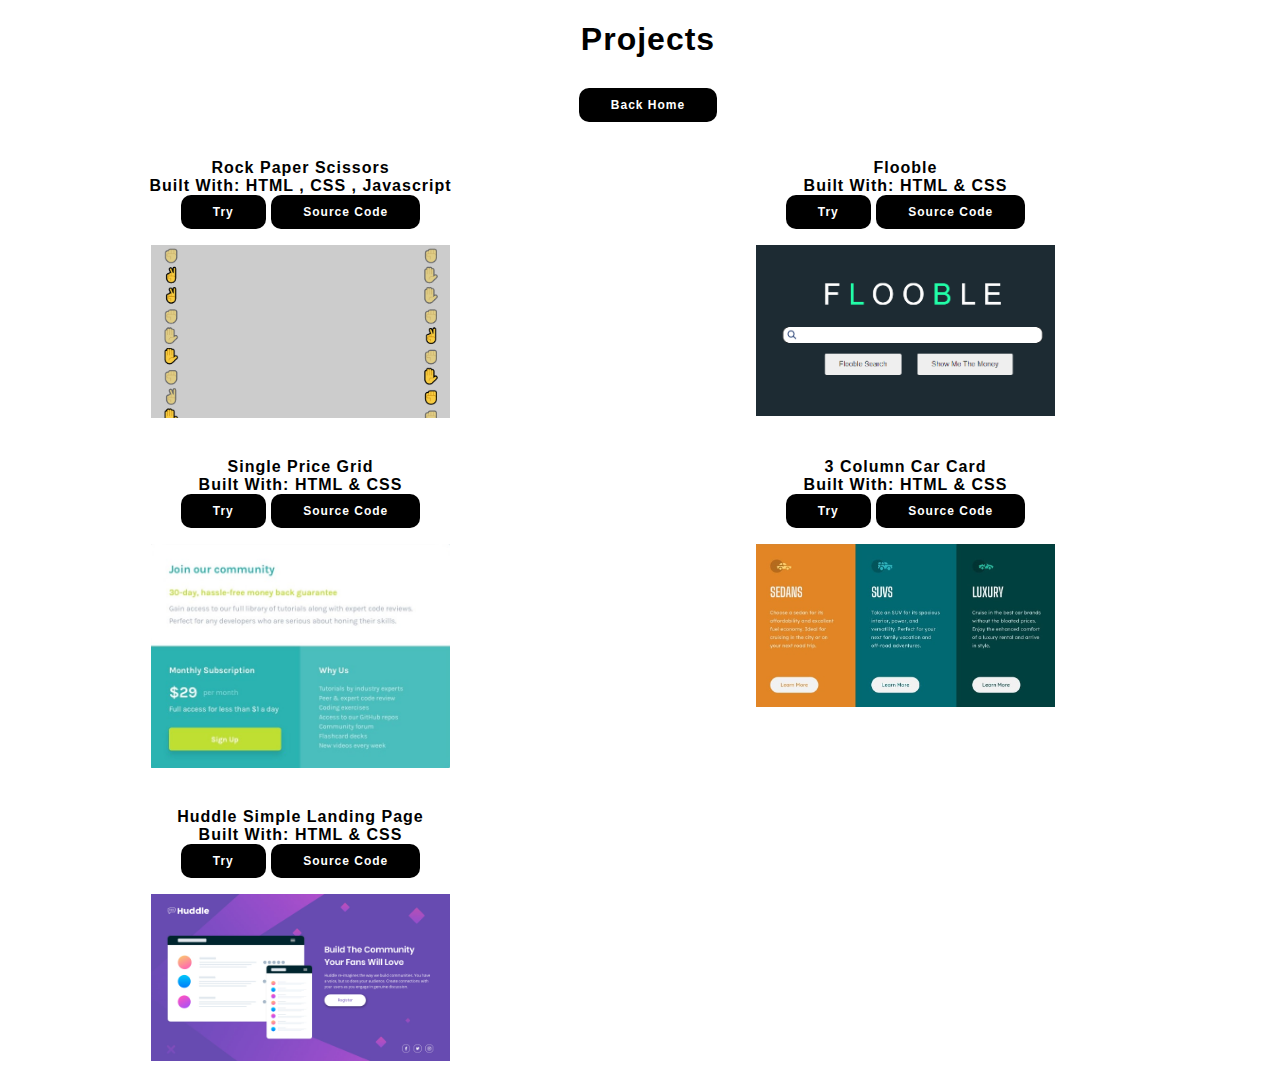
==== projects.html @ abe52ce7 "commit" ====
<!DOCTYPE html>
<html lang="en">
<head>
    <meta charset="UTF-8">
    <meta http-equiv="X-UA-Compatible" content="IE=edge">
    <meta name="viewport" content="width=device-width, initial-scale=1.0">
    <title>Projects</title>

    <link rel="stylesheet" href="css/projstyles.css">
</head>
<body>
            <h1>Projects</h1>
            <h1><a href="./index.html" target="blank" class="button">Back Home</a></h1>
            
           

            <div class='main-container'>
                <div class='item'>
			<p class="projhead"><strong>Rock Paper Scissors</strong> 
			<br> <strong>Built With:</strong> HTML , CSS , Javascript <br> <a href='https://gilreon.github.io/rsp/' target="_blank" class="button">Try</a> <a href='https://github.com/Gilreon/rsp' target="_blank" class="button">Source Code</a></p>
            
			<img class='proj-1 proj' src="images/rsp-original.png">
        </div>
                <div class='item'>
			<p class="projhead"><strong>Flooble</strong> 
			<br><strong>Built With: </strong>HTML &amp; CSS  <br> <a href='https://gilreon.github.io/flooble_project01/' target="_blank" class="button">Try</a> <a href='https://github.com/Gilreon/flooble_project01' target="_blank" class="button">Source Code</a></p>
			<img class='proj-2 proj' src="images/proj2.png">
        </div>
        <div class='item'>
			<p class="projhead"><strong>Single Price Grid</strong> 
				<br><strong>Built With: </strong>HTML &amp; CSS <br> <a href='https://gilreon.github.io/single-price-grid-component-master/' target="_blank" class="button">Try</a> <a href='https://github.com/Gilreon/single-price-grid-component-master' target="_blank" class="button">Source Code</a> </p>
				<img class='proj-3 proj' src="images/3-grid-desktop-design.jpg">
            </div>

            <div class='item'>
				<p class="projhead"><strong>3 Column Car Card</strong>
					<br><strong>Built With: </strong>HTML &amp; CSS <br> <a href='https://gilreon.github.io/3-column-preview-card/' target="_blank" class="button">Try</a> <a href='https://github.com/Gilreon/3-column-preview-card' target="_blank" class="button">Source Code</a></p>
					<img class='proj-4 proj' src="images/3-column-card-desktop-design.jpg">
                </div>
                <div class='item'>
					<p class="projhead"><strong>Huddle Simple Landing Page</strong>
						<br><strong>Built With: </strong>HTML &amp; CSS <br> <a href='https://gilreon.github.io/huddle-landing-page-with-single-introductory-section-master/' target="_blank" class="button">Try</a> <a href='https://github.com/Gilreon/huddle-landing-page-with-single-introductory-section-master' target="_blank" class="button">Source Code</a></p>
						<img class='proj-4 proj' src="images/huddle-desktop-design.jpg">
                    </div>
                </div>
				
</body>
</html>
---- css/projstyles.css ----
* {
    box-sizing: border-box;

}

h1,h2,h3,h4,h5,h6,p {
    font-family: 'Nunito Sans', sans-serif;
    font-style: normal;
    font-weight: bold;
    line-height: normal;
    letter-spacing: 1px;
    text-align: center;
  }

body {
    width: 100vw;
   
}


img {
    max-width: 300px;

}

.item {
    width: 45%;
    text-align: center;
}

.button {
    background-color: black; /* Green */
    border: none;
    border-radius: 10px;
    color: white;
    padding: 10px 32px;
    text-align: center;
    text-decoration: none;
    display: inline-block;
    font-size: 12px;

}
.button:hover {
    background-color: rgb(133, 131, 131);
    color:black;

}

.main-container {
    display: flex;
    flex-wrap: wrap;
    margin: -10px;
}

div {
    flex-direction: row;  
    margin: 10px;
    
}
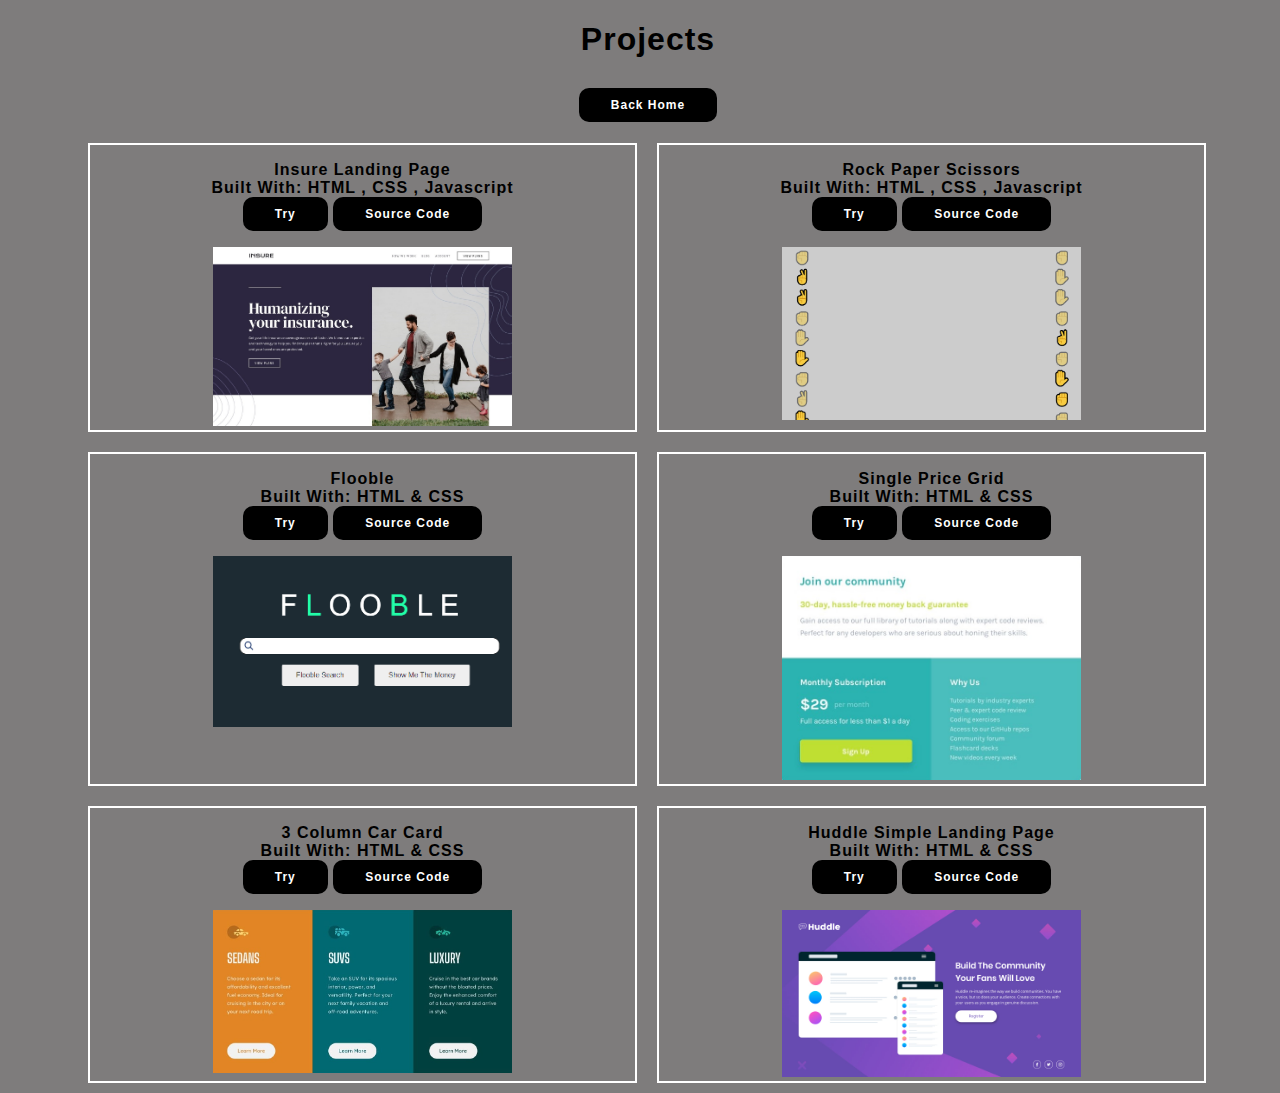
==== commit ec3dc0eb: "media quaries" ====
--- a/projects.html
+++ b/projects.html
@@ -15,6 +15,11 @@
            
 
             <div class='main-container'>
+                <div class='item'>
+					<p class="projhead"><strong>Insure Landing Page</strong>
+						<br><strong>Built With: </strong>HTML , CSS , Javascript <br> <a href='https://gilreon.github.io/insure-landing-page-master/' target="_blank" class="button">Try</a> <a href='https://github.com/Gilreon/insure-landing-page-master' target="_blank" class="button">Source Code</a></p>
+						<img class='proj-4 proj' src="images/insure-design.jpg">
+                    </div>
                 <div class='item'>
 			<p class="projhead"><strong>Rock Paper Scissors</strong> 
 			<br> <strong>Built With:</strong> HTML , CSS , Javascript <br> <a href='https://gilreon.github.io/rsp/' target="_blank" class="button">Try</a> <a href='https://github.com/Gilreon/rsp' target="_blank" class="button">Source Code</a></p>
--- a/css/projstyles.css
+++ b/css/projstyles.css
@@ -13,8 +13,9 @@
     text-align: center;
   }
 
-body {
+  body {
     width: 100vw;
+    background-color: rgb(126, 124, 124);
    
 }
 
@@ -51,10 +52,78 @@
     display: flex;
     flex-wrap: wrap;
     margin: -10px;
+    margin-left: 70px;
 }
 
-div {
+div .item {
+    border: 2px solid white;
     flex-direction: row;  
     margin: 10px;
+    justify-content: center;
+    align-items: center;
+    
+}
+
+@media screen and (max-width: 768px) {
+    
+    img {
+        max-width: 250px;
+    
+    }
+
+    .main-container {
+        display: flex;
+        margin-right: 70px;
+    }
+
+   div .item {
+    border: 2px solid white;
+   }
+
+   div {
+        flex-direction: column;
+        justify-content: center;
+        align-items: center;
+
+    }
+
+
+}
+
+@media screen and (max-width: 700px) {
+
+    img {
+        max-width: 300px;
+        display: block;
+        padding-right: 120px;
+    }
+    
+    .main-container {
+        display: flex;
+        border: none;
+        align-content: center;
+        margin-right: 0;
+        margin-left: 0;
+
+    }
+
+
+    .button {
+        background-color: black; /* Green */
+        border: none;
+        color: white;
+        padding: 10px 10px;
+        text-align: center;
+        text-decoration: none;
+        display: inline-block;
+        font-size: 12px;
+        margin-top: 5px;
+    
+    }
+
+    div .item {
+        border: none;
+        flex-direction: column;  
+       }
     
 }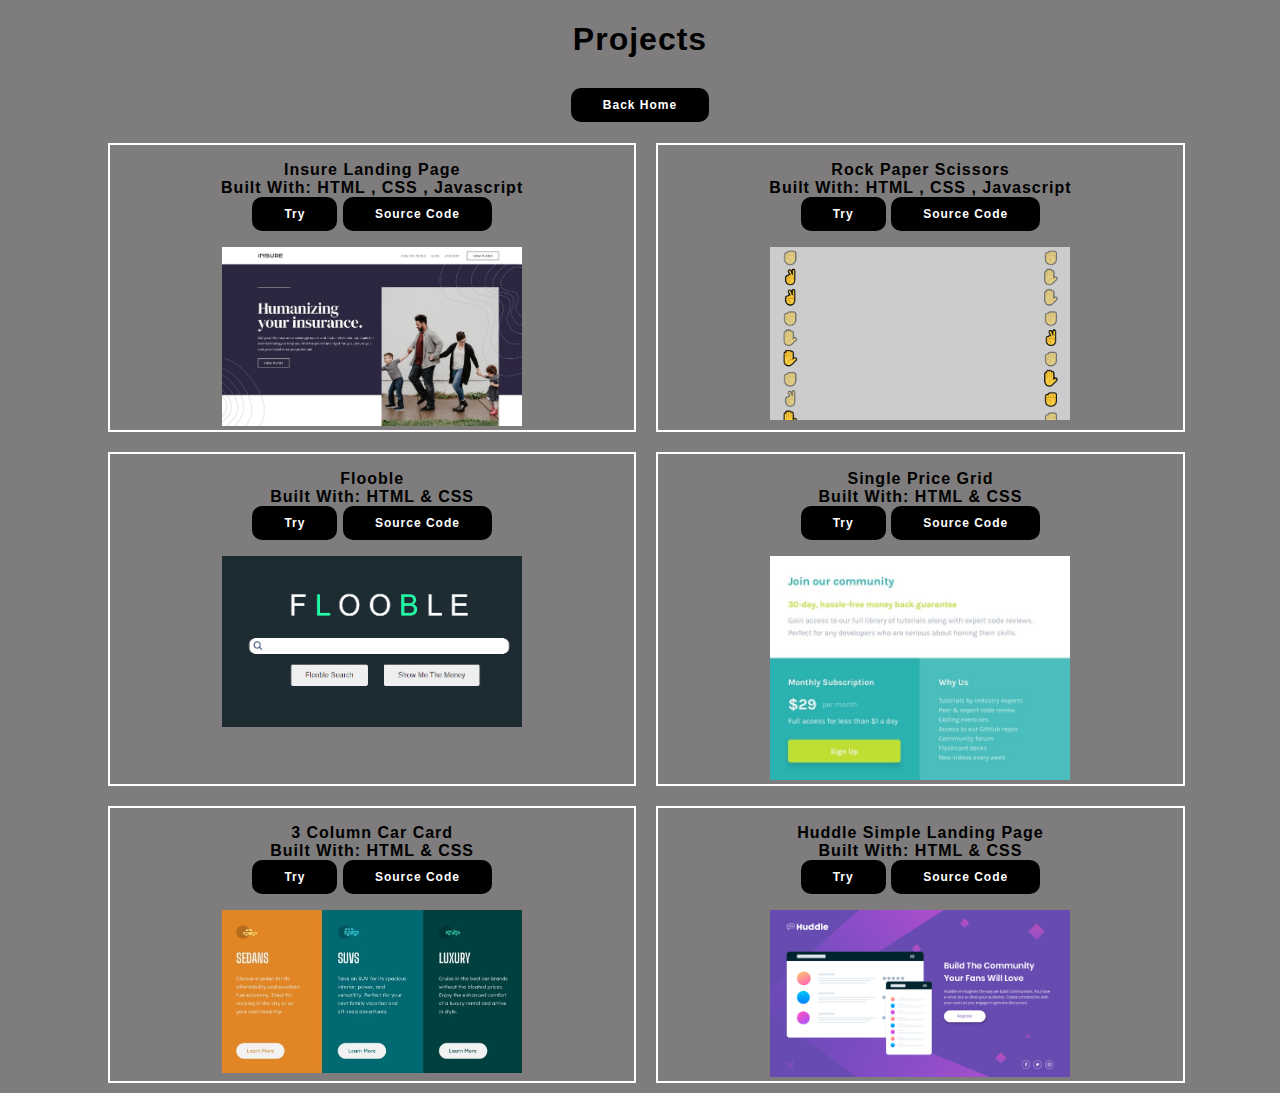
==== commit 13329230: "fix project page media quaries" ====
--- a/projects.html
+++ b/projects.html
@@ -9,8 +9,10 @@
     <link rel="stylesheet" href="css/projstyles.css">
 </head>
 <body>
+        <div class="heading">
             <h1>Projects</h1>
             <h1><a href="./index.html" target="blank" class="button">Back Home</a></h1>
+        </div>
             
            
 
--- a/css/projstyles.css
+++ b/css/projstyles.css
@@ -14,11 +14,14 @@
   }
 
   body {
-    width: 100vw;
     background-color: rgb(126, 124, 124);
    
 }
 
+.heading {
+    margin: 0 auto;
+
+}
 
 img {
     max-width: 300px;
@@ -51,8 +54,8 @@
 .main-container {
     display: flex;
     flex-wrap: wrap;
-    margin: -10px;
-    margin-left: 70px;
+    margin: -10px auto;
+    margin-left: 90px;
 }
 
 div .item {
@@ -61,6 +64,13 @@
     margin: 10px;
     justify-content: center;
     align-items: center;
+    
+}
+@media screen and (min-width: 1900px) {
+    .main-container{
+        margin-left: 130px;
+
+    }
     
 }
 
@@ -104,6 +114,7 @@
         align-content: center;
         margin-right: 0;
         margin-left: 0;
+        margin: 0 auto;
 
     }
 
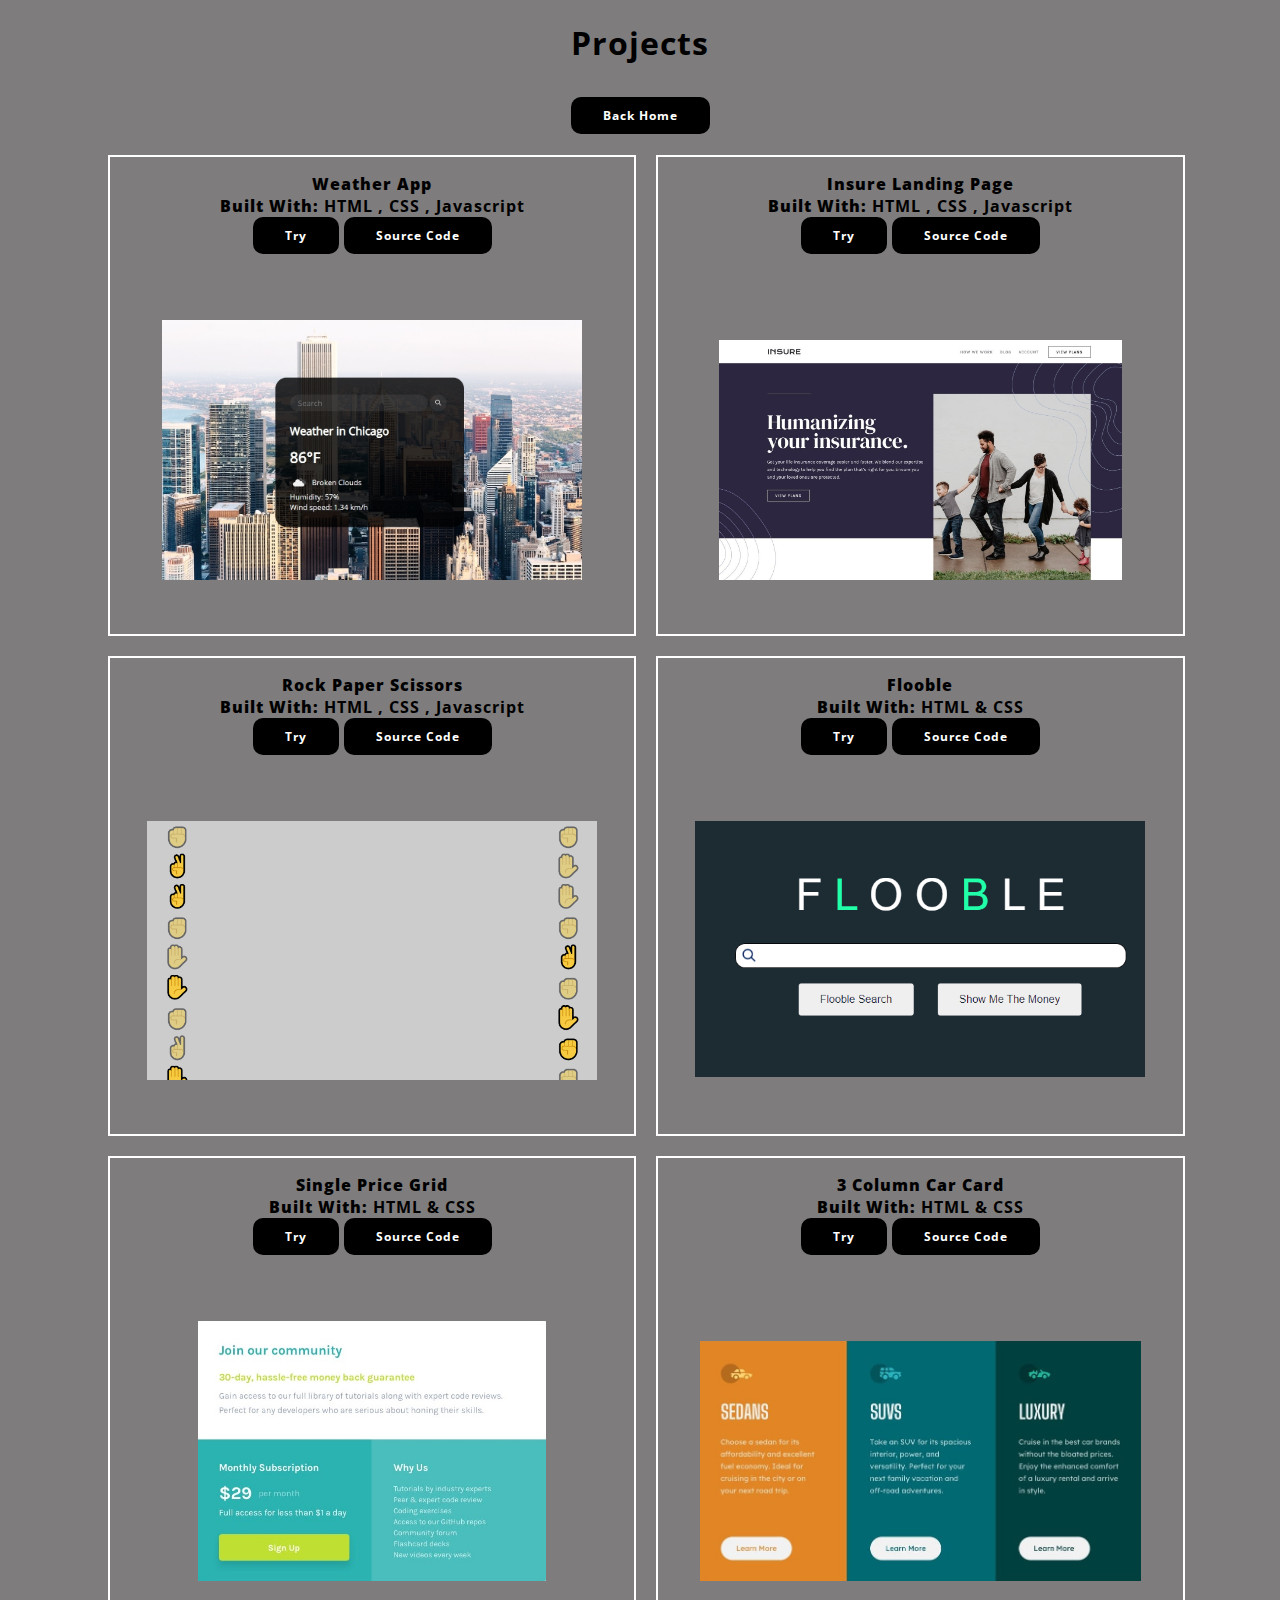
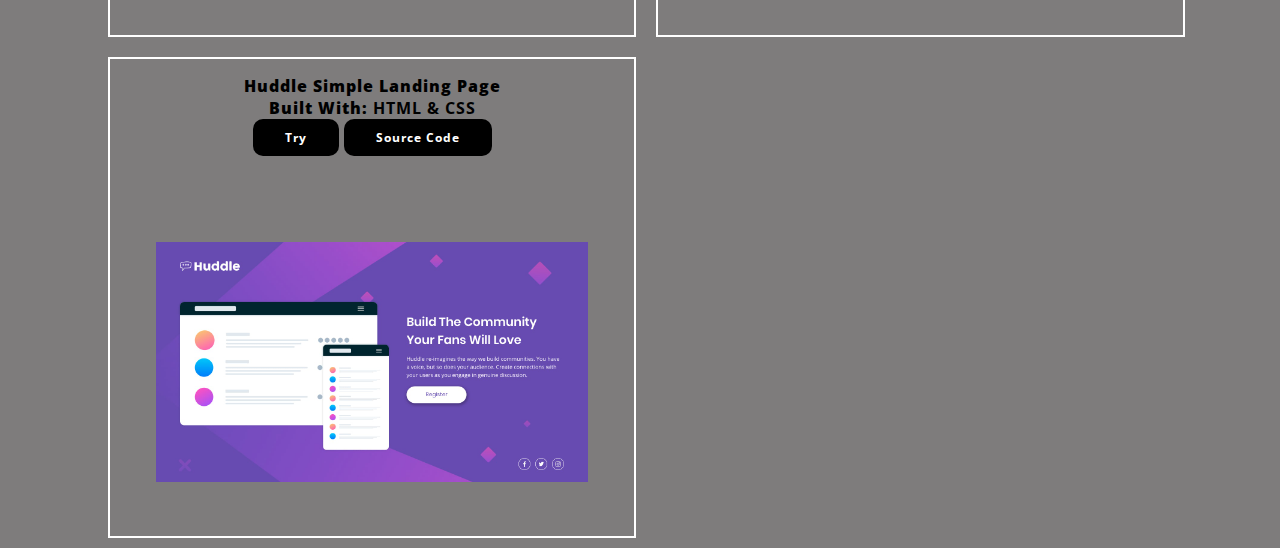
==== commit f5e2fefc: "added new fonts/styling to projects page + project" ====
--- a/projects.html
+++ b/projects.html
@@ -16,7 +16,11 @@
             
            
 
-            <div class='main-container'>
+            <div class='main-container'><div class='item'>
+                <p class="projhead"><strong>Weather App</strong>
+                    <br><strong>Built With: </strong>HTML , CSS , Javascript <br> <a href='https://gilreon.github.io/weather-app/' target="_blank" class="button">Try</a> <a href='https://github.com/Gilreon/weather-app' target="_blank" class="button">Source Code</a></p>
+                    <img class='proj-5 proj' src="images/weather.jpg">
+                </div>
                 <div class='item'>
 					<p class="projhead"><strong>Insure Landing Page</strong>
 						<br><strong>Built With: </strong>HTML , CSS , Javascript <br> <a href='https://gilreon.github.io/insure-landing-page-master/' target="_blank" class="button">Try</a> <a href='https://github.com/Gilreon/insure-landing-page-master' target="_blank" class="button">Source Code</a></p>
--- a/css/projstyles.css
+++ b/css/projstyles.css
@@ -1,11 +1,12 @@
-
+@import url('https://fonts.googleapis.com/css2?family=Open+Sans:ital@1&display=swap');
+@import url('https://fonts.googleapis.com/css2?family=Open+Sans:wght@600&display=swap');
 * {
     box-sizing: border-box;
 
 }
 
 h1,h2,h3,h4,h5,h6,p {
-    font-family: 'Nunito Sans', sans-serif;
+    font-family: 'Open Sans', sans-serif;
     font-style: normal;
     font-weight: bold;
     line-height: normal;
@@ -24,13 +25,29 @@
 }
 
 img {
-    max-width: 300px;
+    max-width: 450px;
+    max-height: 260px;
+
 
 }
+
 
 .item {
     width: 45%;
     text-align: center;
+}
+
+.proj{
+    margin: 50px 15px;
+}
+.proj-4 {
+    padding-top: 20px;
+
+}
+
+.projhead {
+    font-family: 'Open Sans', sans-serif;
+
 }
 
 .button {
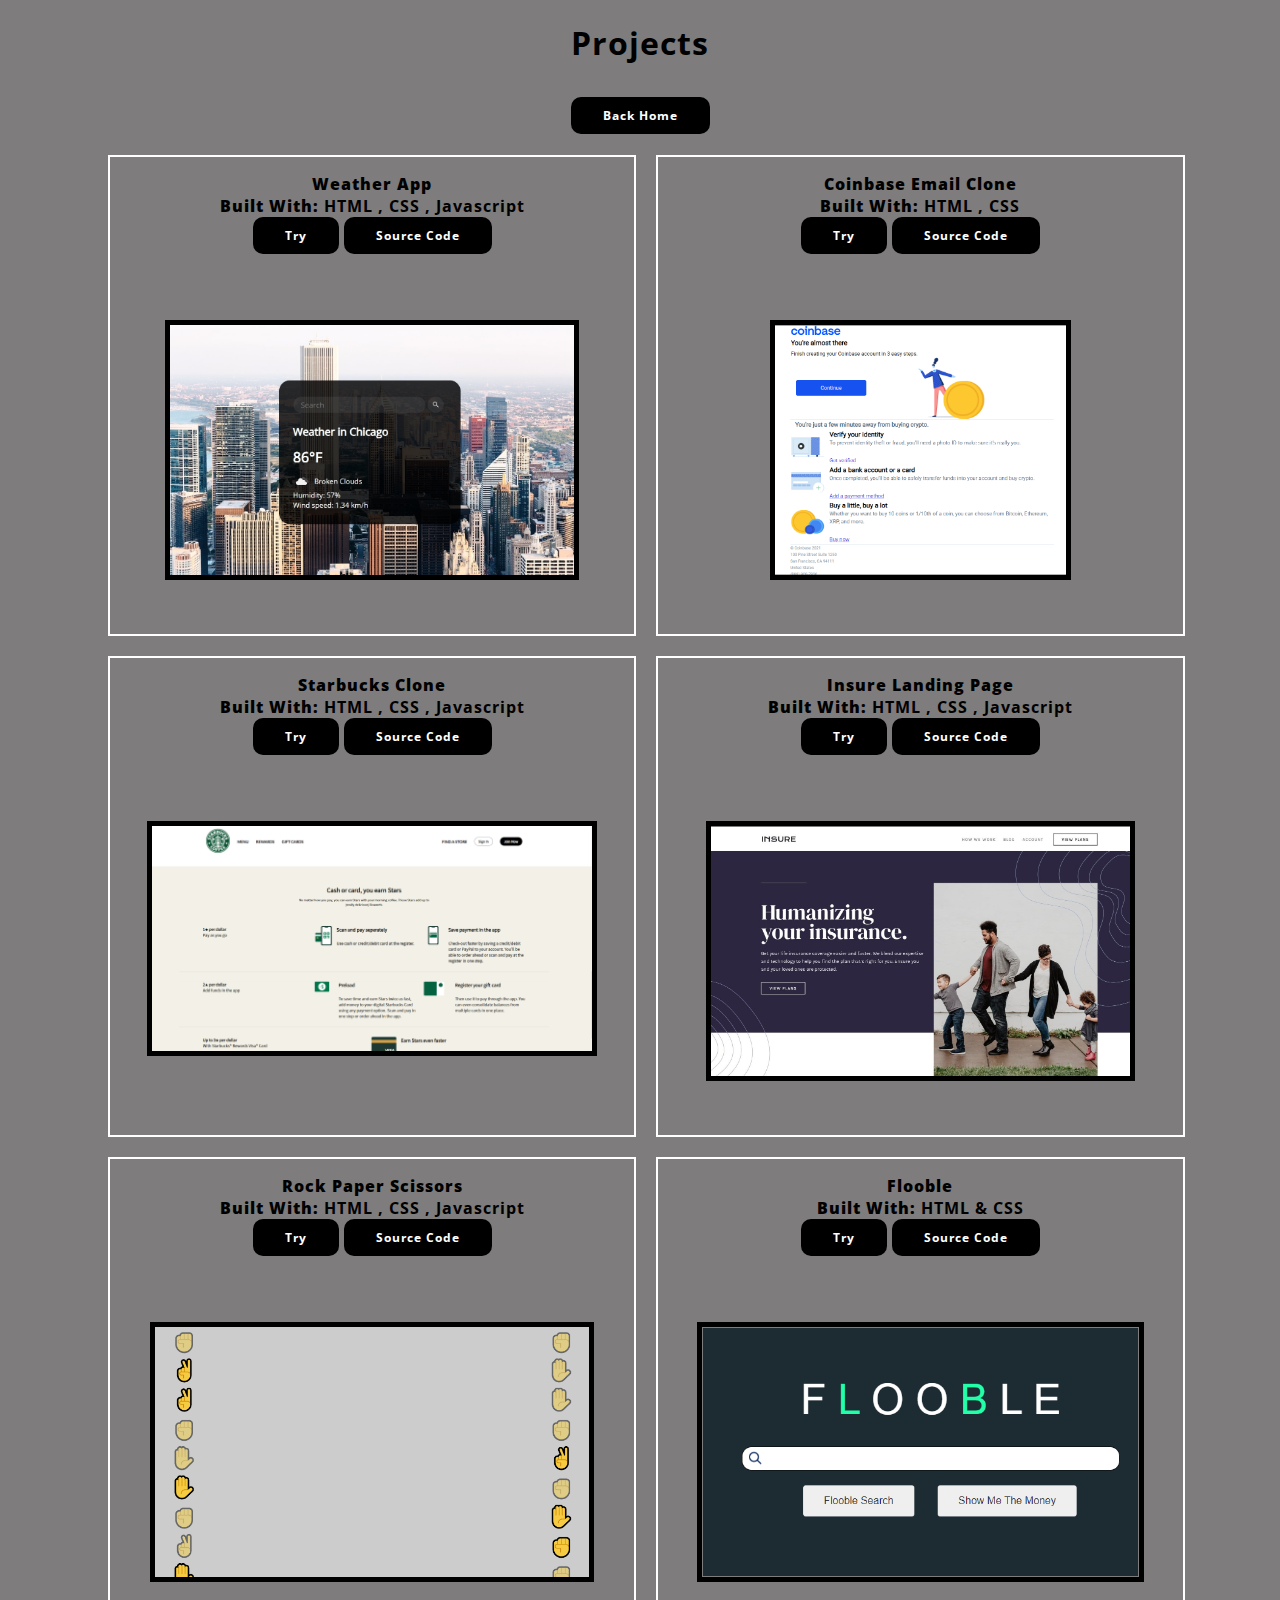
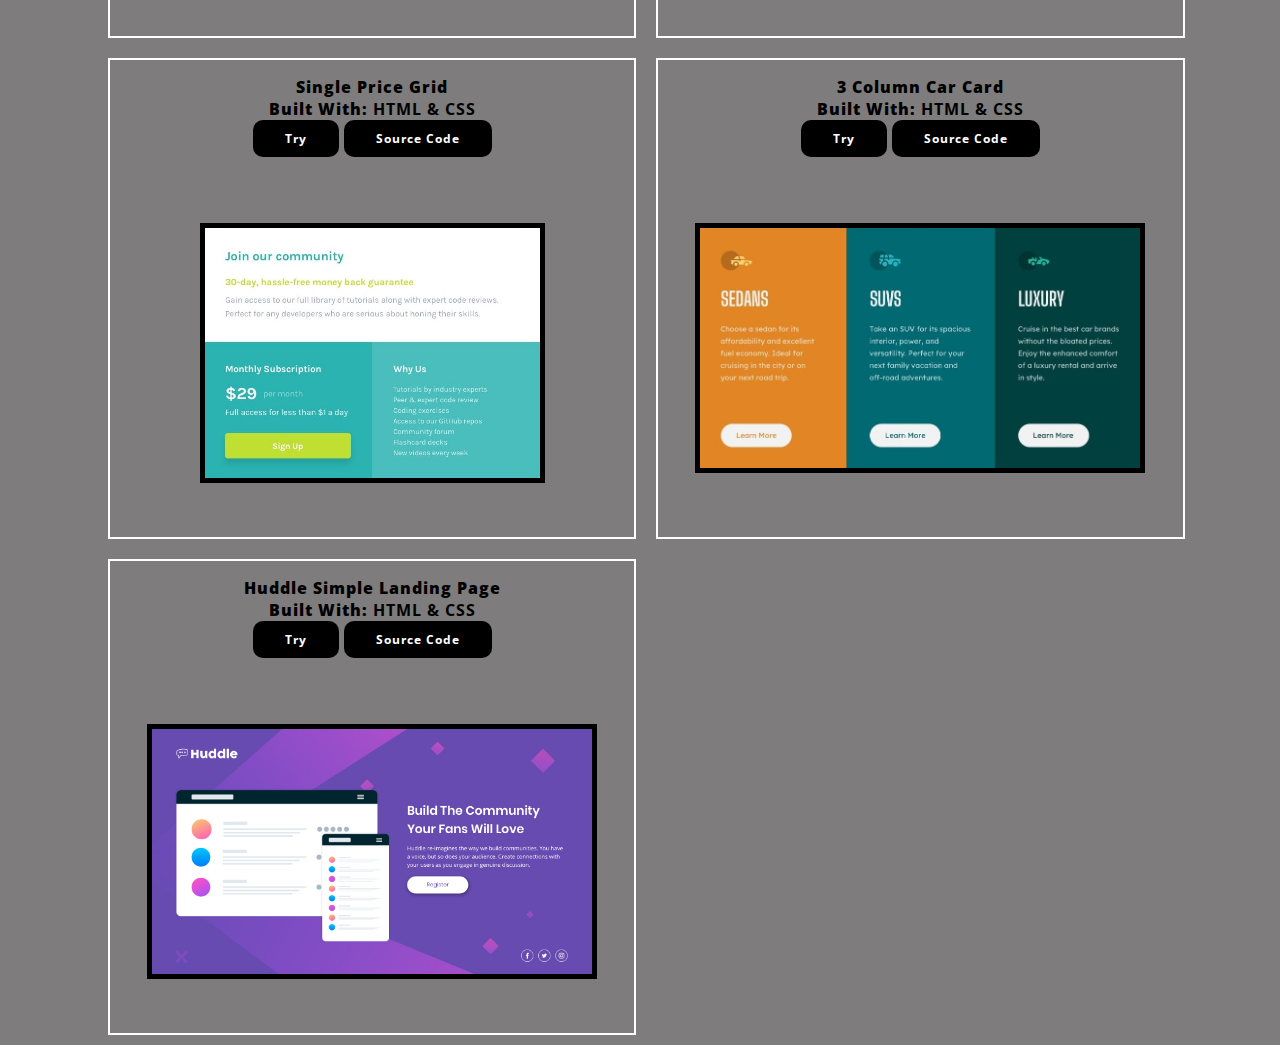
==== commit 2e63c7dd: "borders to projects" ====
--- a/projects.html
+++ b/projects.html
@@ -19,8 +19,20 @@
             <div class='main-container'><div class='item'>
                 <p class="projhead"><strong>Weather App</strong>
                     <br><strong>Built With: </strong>HTML , CSS , Javascript <br> <a href='https://gilreon.github.io/weather-app/' target="_blank" class="button">Try</a> <a href='https://github.com/Gilreon/weather-app' target="_blank" class="button">Source Code</a></p>
-                    <img class='proj-5 proj' src="images/weather.jpg">
+                    <div class="img">
+                    <img class='proj-1 proj' src="images/weather.jpg">
+                    </div>
                 </div>
+                <div class='item'>
+					<p class="projhead"><strong>Coinbase Email Clone</strong>
+						<br><strong>Built With: </strong>HTML , CSS <br> <a href='https://gilreon.github.io/coinbase-email-clone/' target="_blank" class="button">Try</a> <a href='https://github.com/Gilreon/coinbase-email-clone' target="_blank" class="button">Source Code</a></p>
+						<img class='proj-2 proj' src="images/coinbase.png">
+                    </div>
+                <div class='item'>
+					<p class="projhead"><strong>Starbucks Clone</strong>
+						<br><strong>Built With: </strong>HTML , CSS , Javascript <br> <a href='https://gilreon.github.io/starbucks-mockup/' target="_blank" class="button">Try</a> <a href='https://github.com/Gilreon/starbucks-mockup' target="_blank" class="button">Source Code</a></p>
+						<img class='proj-3 proj' src="images/starbuck4.png">
+                    </div>
                 <div class='item'>
 					<p class="projhead"><strong>Insure Landing Page</strong>
 						<br><strong>Built With: </strong>HTML , CSS , Javascript <br> <a href='https://gilreon.github.io/insure-landing-page-master/' target="_blank" class="button">Try</a> <a href='https://github.com/Gilreon/insure-landing-page-master' target="_blank" class="button">Source Code</a></p>
@@ -30,28 +42,28 @@
 			<p class="projhead"><strong>Rock Paper Scissors</strong> 
 			<br> <strong>Built With:</strong> HTML , CSS , Javascript <br> <a href='https://gilreon.github.io/rsp/' target="_blank" class="button">Try</a> <a href='https://github.com/Gilreon/rsp' target="_blank" class="button">Source Code</a></p>
             
-			<img class='proj-1 proj' src="images/rsp-original.png">
+			<img class='proj-5 proj' src="images/rsp-original.png">
         </div>
                 <div class='item'>
 			<p class="projhead"><strong>Flooble</strong> 
 			<br><strong>Built With: </strong>HTML &amp; CSS  <br> <a href='https://gilreon.github.io/flooble_project01/' target="_blank" class="button">Try</a> <a href='https://github.com/Gilreon/flooble_project01' target="_blank" class="button">Source Code</a></p>
-			<img class='proj-2 proj' src="images/proj2.png">
+			<img class='proj-6 proj' src="images/proj2.png">
         </div>
         <div class='item'>
 			<p class="projhead"><strong>Single Price Grid</strong> 
 				<br><strong>Built With: </strong>HTML &amp; CSS <br> <a href='https://gilreon.github.io/single-price-grid-component-master/' target="_blank" class="button">Try</a> <a href='https://github.com/Gilreon/single-price-grid-component-master' target="_blank" class="button">Source Code</a> </p>
-				<img class='proj-3 proj' src="images/3-grid-desktop-design.jpg">
+				<img class='proj-7 proj' src="images/3-grid-desktop-design.jpg">
             </div>
 
             <div class='item'>
 				<p class="projhead"><strong>3 Column Car Card</strong>
 					<br><strong>Built With: </strong>HTML &amp; CSS <br> <a href='https://gilreon.github.io/3-column-preview-card/' target="_blank" class="button">Try</a> <a href='https://github.com/Gilreon/3-column-preview-card' target="_blank" class="button">Source Code</a></p>
-					<img class='proj-4 proj' src="images/3-column-card-desktop-design.jpg">
+					<img class='proj-8 proj' src="images/3-column-card-desktop-design.jpg">
                 </div>
                 <div class='item'>
 					<p class="projhead"><strong>Huddle Simple Landing Page</strong>
 						<br><strong>Built With: </strong>HTML &amp; CSS <br> <a href='https://gilreon.github.io/huddle-landing-page-with-single-introductory-section-master/' target="_blank" class="button">Try</a> <a href='https://github.com/Gilreon/huddle-landing-page-with-single-introductory-section-master' target="_blank" class="button">Source Code</a></p>
-						<img class='proj-4 proj' src="images/huddle-desktop-design.jpg">
+						<img class='proj-9 proj' src="images/huddle-desktop-design.jpg">
                     </div>
                 </div>
 				
--- a/css/projstyles.css
+++ b/css/projstyles.css
@@ -27,7 +27,7 @@
 img {
     max-width: 450px;
     max-height: 260px;
-
+    border: 5px solid black;
 
 }
 
@@ -39,9 +39,17 @@
 
 .proj{
     margin: 50px 15px;
+    
 }
 .proj-4 {
-    padding-top: 20px;
+    padding-top: 1px;
+    border: 5px solid black;
+    
+}
+
+.proj-6 {
+    border: 5px solid black;
+    padding: 1px;
 
 }
 
@@ -123,8 +131,35 @@
         max-width: 300px;
         display: block;
         padding-right: 120px;
+
     }
     
+
+
+    .img {
+        display: flex;
+        justify-content: center;
+        align-items: center;
+        
+    }
+
+    img.proj {
+        margin: 45px;
+        
+    }
+
+    .img.proj-6 {
+        width:100%;
+        height: 100%;
+
+    }
+
+    img.proj-5 {
+        margin: 45px;
+        padding: 10px;
+        max-width: 275px;
+
+    }
     .main-container {
         display: flex;
         border: none;
@@ -149,9 +184,15 @@
     
     }
 
-    div .item {
-        border: none;
-        flex-direction: column;  
-       }
     
+       div .item {
+        border: 2px solid white;
+        width: 75vw;
+        flex-direction: row;  
+        margin: 10px;
+        justify-content: center;
+        align-items: center;
+        
+    }
+
 }